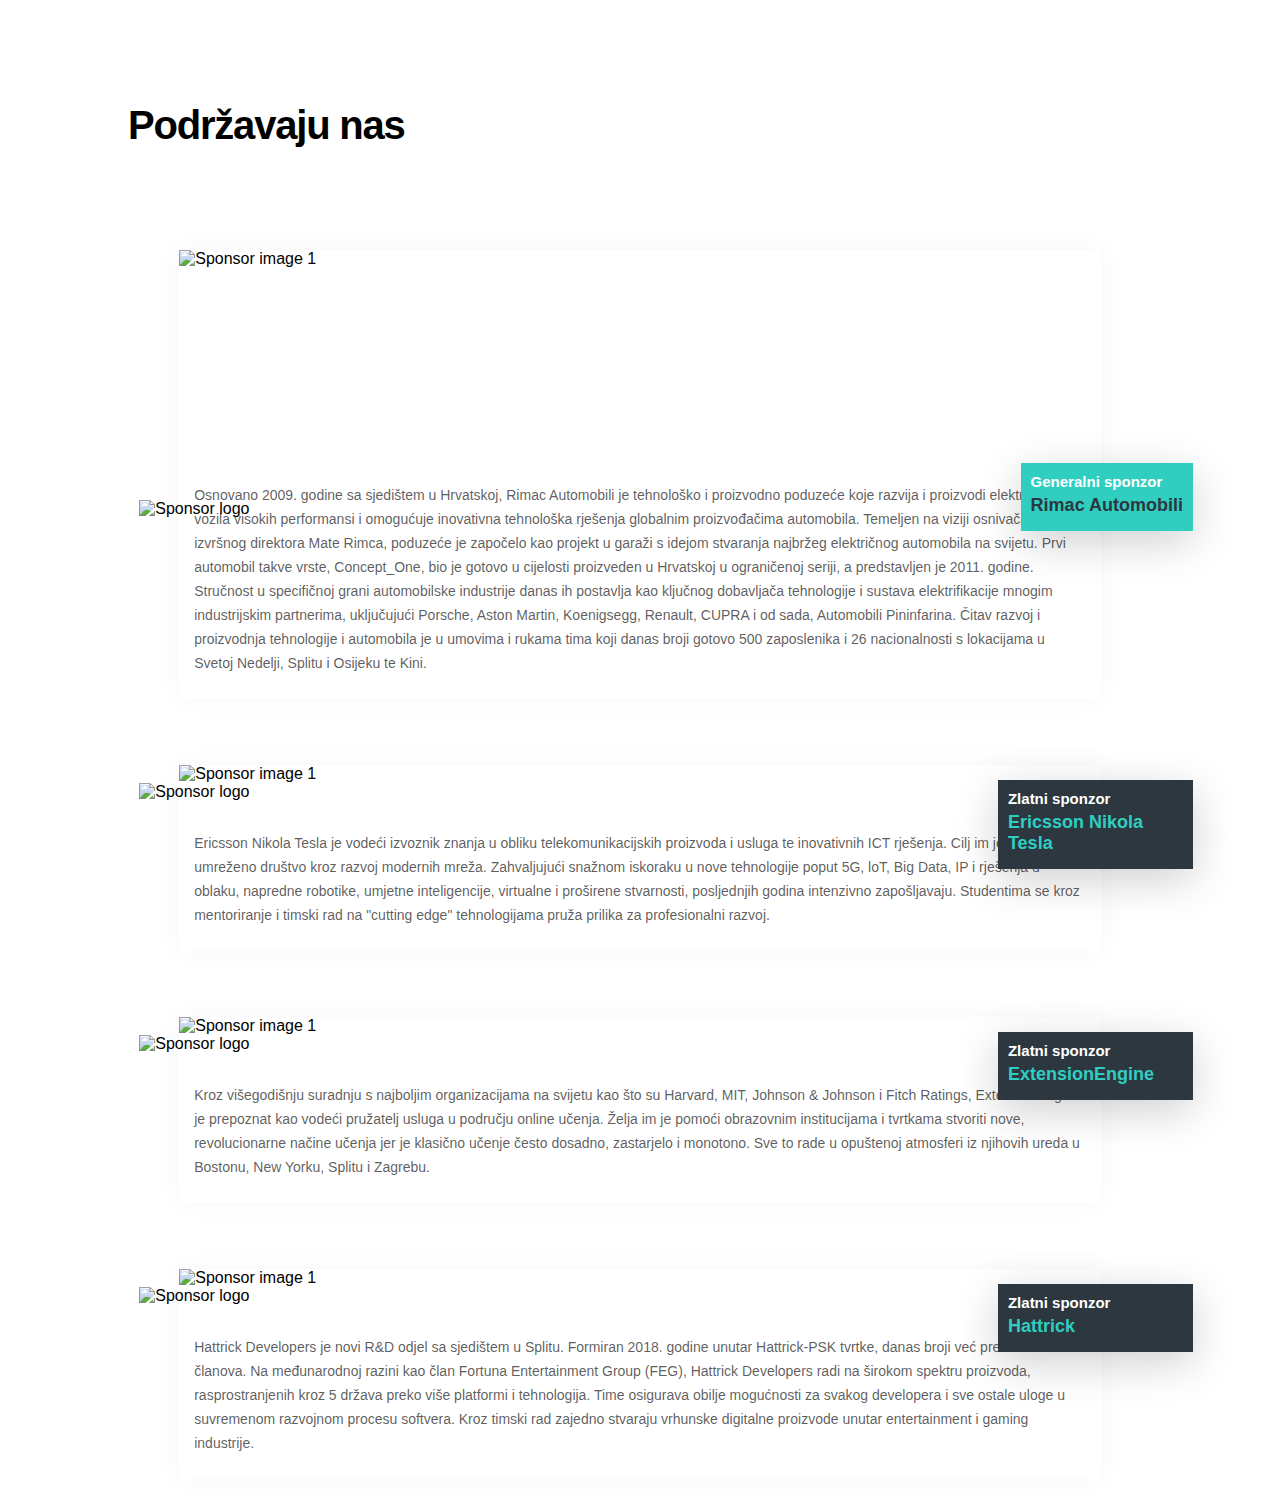
==== pages/supporting-us.html @ 713fecb8 "Sliced slider (translateX) and added sponsors." ====
<!DOCTYPE html>
<html lang="en">
  <head>
    <meta charset="UTF-8" />
    <meta name="viewport" content="width=device-width, initial-scale=1.0" />
    <link rel="stylesheet" href="../styles/supporting-us.css" />
  </head>
  <body class="supporting-us">
    <h1 class="supporting-us__title">Podržavaju nas</h1>
    <section class="sponsors">
      <figure class="sponsor--primary">
        <figcaption class="sponsor__caption">
          <div class="caption__slider">
            <img
              class="slider__slide slide--first"
              src="../assets/supporting-us/rimacautomobili-1.a6d41919.jpg"
              alt="Sponsor image 1"
            />
            <img
              class="slider__slide slide--second"
              src="../assets/supporting-us/rimacautomobili-2.66b3eac7.jpg"
              alt="Sponsor image 2"
            />
            <img
              class="slider__slide slide--third"
              src="../assets/supporting-us/rimacautomobili-3.d9107d12.jpg"
              alt="Sponsor image 3"
            />
            <img
              class="slider__slide slide--fourth"
              src="../assets/supporting-us/rimacautomobili-4.a58e0603.jpg"
              alt="Sponsor image 4"
            />
          </div>
          <div class="caption__heading--primary">
            <h4 class="heading__type">Generalni sponzor</h4>
            <h2 class="heading__name--primary">Rimac Automobili</h2>
          </div>
          <div class="slider__dots">
            <div class="slider__dot--active"></div>
            <div class="slider__dot"></div>
            <div class="slider__dot"></div>
            <div class="slider__dot"></div>
          </div>
        </figcaption>
        <div class="sponsor__details">
          <img
            class="details__logo--primary"
            src="../assets/supporting-us/rimacautomobili.8a30526d.png"
            alt="Sponsor logo"
          />
          <p class="details__description--primary">
            Osnovano 2009. godine sa sjedištem u Hrvatskoj, Rimac Automobili je
            tehnološko i proizvodno poduzeće koje razvija i proizvodi električna
            vozila visokih performansi i omogućuje inovativna tehnološka
            rješenja globalnim proizvođačima automobila. Temeljen na viziji
            osnivača i izvršnog direktora Mate Rimca, poduzeće je započelo kao
            projekt u garaži s idejom stvaranja najbržeg električnog automobila
            na svijetu. Prvi automobil takve vrste, Concept_One, bio je gotovo u
            cijelosti proizveden u Hrvatskoj u ograničenoj seriji, a
            predstavljen je 2011. godine. Stručnost u specifičnoj grani
            automobilske industrije danas ih postavlja kao ključnog dobavljača
            tehnologije i sustava elektrifikacije mnogim industrijskim
            partnerima, uključujući Porsche, Aston Martin, Koenigsegg, Renault,
            CUPRA i od sada, Automobili Pininfarina. Čitav razvoj i proizvodnja
            tehnologije i automobila je u umovima i rukama tima koji danas broji
            gotovo 500 zaposlenika i 26 nacionalnosti s lokacijama u Svetoj
            Nedelji, Splitu i Osijeku te Kini.
          </p>
        </div>
      </figure>
      <figure class="sponsor">
        <figcaption class="sponsor__caption">
          <img
            class="caption__image"
            src="../assets/supporting-us/rimacautomobili-1.a6d41919.jpg"
            alt="Sponsor image 1"
          />
          <div class="caption__heading">
            <h4 class="heading__type">Zlatni sponzor</h4>
            <h2 class="heading__name">Ericsson Nikola Tesla</h2>
          </div>
        </figcaption>
        <div class="sponsor__details">
          <img
            class="details__logo"
            src="../assets/supporting-us/ericssonnikolatesla.88b35f1b.png"
            alt="Sponsor logo"
          />
          <p class="details__description">
            Ericsson Nikola Tesla je vodeći izvoznik znanja u obliku
            telekomunikacijskih proizvoda i usluga te inovativnih ICT rješenja.
            Cilj im je oblikovati umreženo društvo kroz razvoj modernih mreža.
            Zahvaljujući snažnom iskoraku u nove tehnologije poput 5G, loT, Big
            Data, IP i rješenja u oblaku, napredne robotike, umjetne
            inteligencije, virtualne i proširene stvarnosti, posljednjih godina
            intenzivno zapošljavaju. Studentima se kroz mentoriranje i timski
            rad na "cutting edge" tehnologijama pruža prilika za profesionalni
            razvoj.
          </p>
        </div>
      </figure>
      <figure class="sponsor">
        <figcaption class="sponsor__caption">
          <img
            class="caption__image"
            src="../assets/supporting-us/rimacautomobili-1.a6d41919.jpg"
            alt="Sponsor image 1"
          />
          <div class="caption__heading">
            <h4 class="heading__type">Zlatni sponzor</h4>
            <h2 class="heading__name">ExtensionEngine</h2>
          </div>
        </figcaption>
        <div class="sponsor__details">
          <img
            class="details__logo"
            src="../assets/supporting-us/extensionengine.f26c13b9.png"
            alt="Sponsor logo"
          />
          <p class="details__description">
            Kroz višegodišnju suradnju s najboljim organizacijama na svijetu kao
            što su Harvard, MIT, Johnson & Johnson i Fitch Ratings,
            ExtensionEngine je prepoznat kao vodeći pružatelj usluga u području
            online učenja. Želja im je pomoći obrazovnim institucijama i
            tvrtkama stvoriti nove, revolucionarne načine učenja jer je klasično
            učenje često dosadno, zastarjelo i monotono. Sve to rade u opuštenoj
            atmosferi iz njihovih ureda u Bostonu, New Yorku, Splitu i Zagrebu.
          </p>
        </div>
      </figure>
      <figure class="sponsor">
        <figcaption class="sponsor__caption">
          <img
            class="caption__image"
            src="../assets/supporting-us/rimacautomobili-1.a6d41919.jpg"
            alt="Sponsor image 1"
          />
          <div class="caption__heading">
            <h4 class="heading__type">Zlatni sponzor</h4>
            <h2 class="heading__name">Hattrick</h2>
          </div>
        </figcaption>
        <div class="sponsor__details">
          <img
            class="details__logo"
            src="../assets/supporting-us/hattrick.4a4d3480.png"
            alt="Sponsor logo"
          />
          <p class="details__description">
            Hattrick Developers je novi R&D odjel sa sjedištem u Splitu.
            Formiran 2018. godine unutar Hattrick-PSK tvrtke, danas broji već
            preko 80 članova. Na međunarodnoj razini kao član Fortuna
            Entertainment Group (FEG), Hattrick Developers radi na širokom
            spektru proizvoda, rasprostranjenih kroz 5 država preko više
            platformi i tehnologija. Time osigurava obilje mogućnosti za svakog
            developera i sve ostale uloge u suvremenom razvojnom procesu
            softvera. Kroz timski rad zajedno stvaraju vrhunske digitalne
            proizvode unutar entertainment i gaming industrije.
          </p>
        </div>
      </figure>
    </section>
    <section class="silver-sponsors"></section>
    <section class="bronze-sponsors"></section>
    <section class="organization-partner"></section>
    <section class="prize-game-sponsors"></section>
    <section class="media-sponsors"></section>
    <section class="friends"></section>
  </body>
</html>
---- styles/supporting-us.css ----
body {
  margin: 0;
  font-family: Arial, Helvetica, sans-serif;
}

.supporting-us {
  max-width: 1140px;
  width: 80vw;
  margin-left: auto;
  margin-right: auto;
}

.supporting-us__title {
  margin: 100px 0 0;
  font-size: 40px;
  line-height: 50px;
  font-weight: 900;
  letter-spacing: -1.2px;
}

.sponsors {
  display: flex;
  flex-direction: column;
  align-items: center;
  justify-content: space-between;
}

.sponsor--primary {
  width: 90%;
  margin-top: 100px;
  box-shadow: 0 0 25px 0 rgb(0 0 0 / 4%);
}

.sponsor {
  width: 90%;
  margin-top: 50px;
  box-shadow: 0 0 25px 0 rgb(0 0 0 / 4%);
}

.sponsor__caption {
  position: relative;
  width: 100%;
}

.caption__slider {
  display: flex;
  overflow: hidden;
}

.slider__slide {
  min-width: 100%;
  height: 250px;
  animation: slider 5s ease-in-out infinite alternate;
}

.caption__image {
  min-width: 100%;
  height: 250px;
}

.caption__heading--primary {
  position: absolute;
  top: 85%;
  right: -10%;
  max-width: 175px;
  height: fit-content;
  padding: 5px 10px;
  background-color: #30cec1;
  box-shadow: 0 11px 44px 0 rgb(0 0 0 / 19%);
}

.caption__heading {
  position: absolute;
  top: 85%;
  right: -10%;
  max-width: 175px;
  width: 175px;
  height: fit-content;
  padding: 5px 10px;
  background-color: #2c373f;
  box-shadow: 0 11px 44px 0 rgb(0 0 0 / 19%);
}

.heading__type {
  color: #fff;
  font-size: 15px;
  font-weight: 800;
  margin-top: 5px;
  margin-bottom: 0;
}

.heading__name--primary {
  font-size: 18px;
  font-weight: 900;
  margin: 5px 0 10px;
  color: #2c373f;
}

.heading__name {
  font-size: 18px;
  font-weight: 900;
  margin: 5px 0 10px;
  color: #30cec1;
}

.slider__dots {
  display: none;
}

.slider__dot {
  margin: 0 10px;
  height: 5px;
  width: 30px;
  opacity: 0.4;
  background-color: #30cec1;
}

.details__logo--primary {
  width: 160px;
  margin-top: -15px;
  margin-left: -40px;
}

.details__logo {
  height: 50px;
  margin-top: -15px;
  margin-left: -40px;}

.details__description--primary {
  color: rgba(0, 0, 0, 0.65);
  font-size: 14px;
  line-height: 24px;
  padding: 0 15px 10px;
  margin-top: -35px;
}

.details__description {
  color: rgba(0, 0, 0, 0.65);
  font-size: 14px;
  line-height: 24px;
  padding: 0 15px 10px;
  margin-top: 30px;
}

@keyframes slider {
  from {
    transform: translateX(0);
  }
  14.3% {
    transform: translateX(0);
  }
  28.6% {
    transform: translateX(-100%);
  }
  42.9% {
    transform: translateX(-100%);
  }
  57.3% {
    transform: translateX(-200%);
  }
  71.6% {
    transform: translateX(-200%);
  }
  85.9% {
    transform: translateX(-300%);
  }
  to {
    transform: translateX(-300%);
  }
}
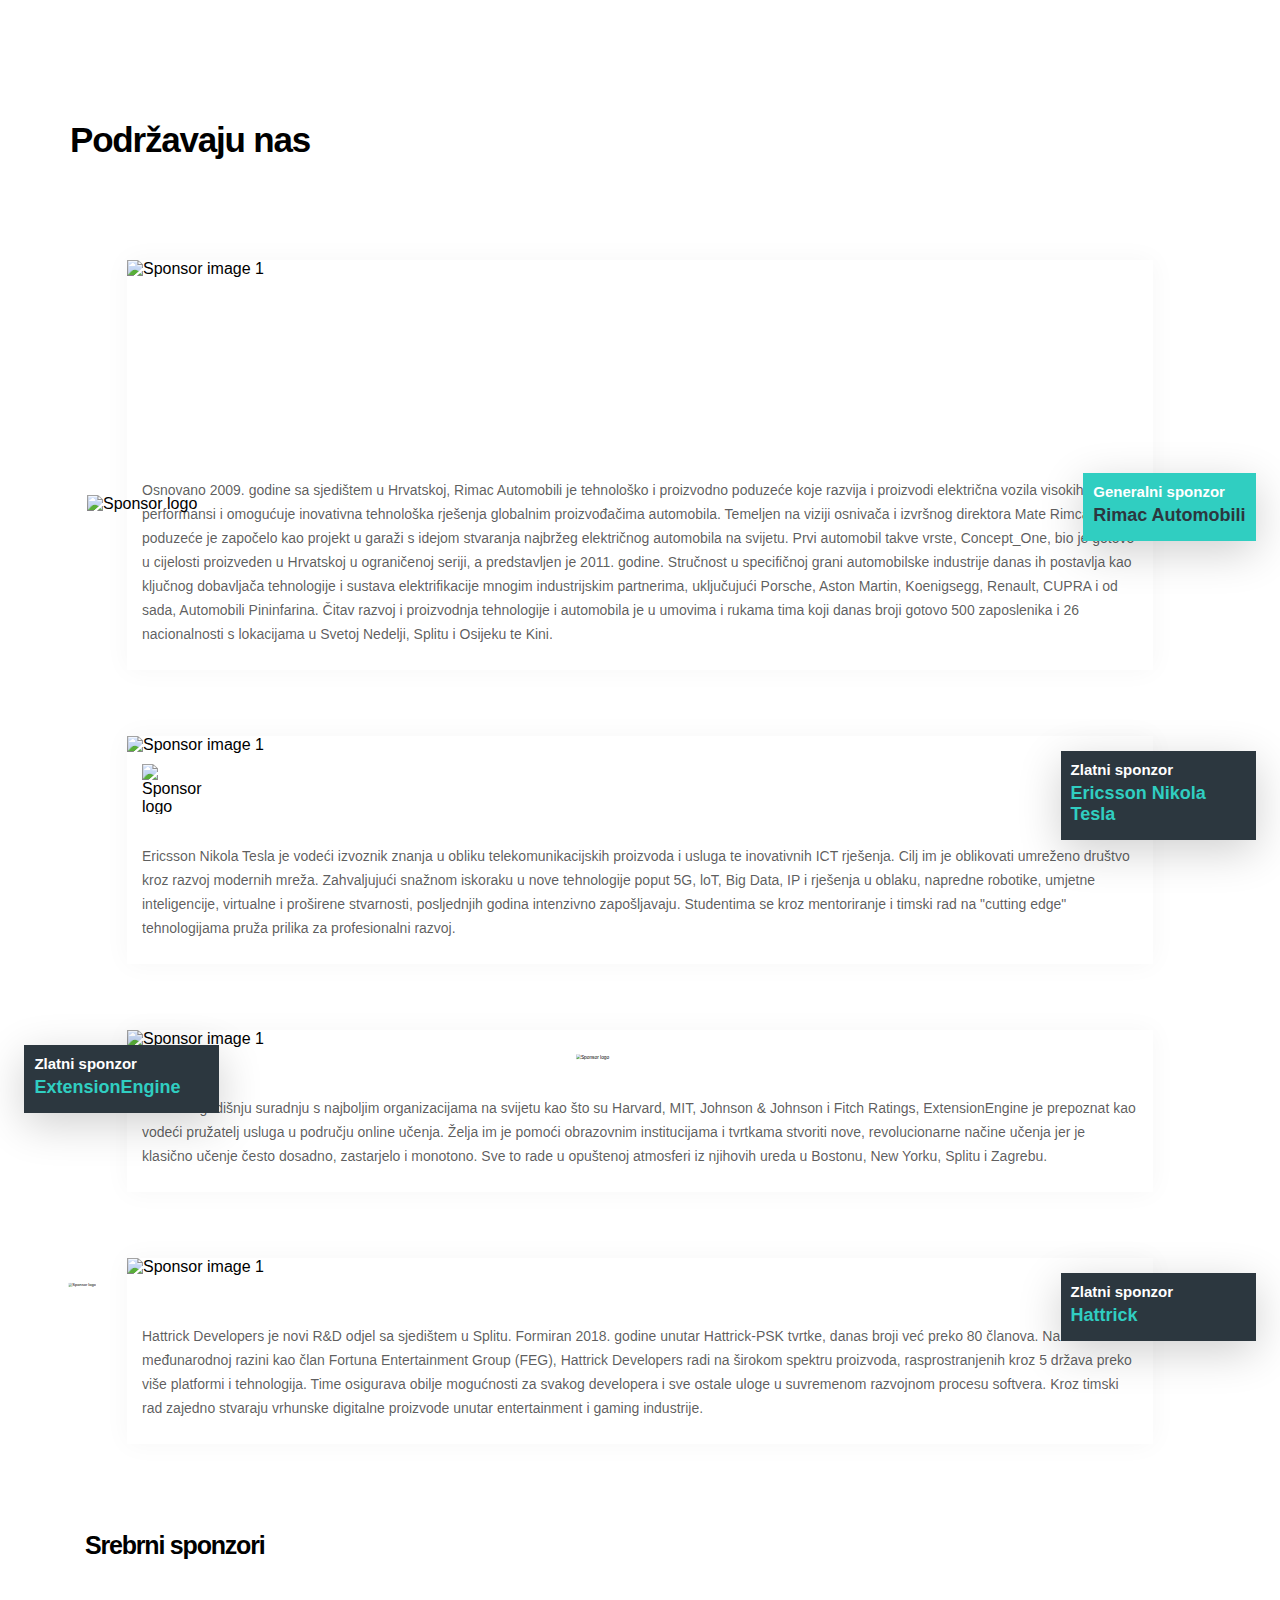
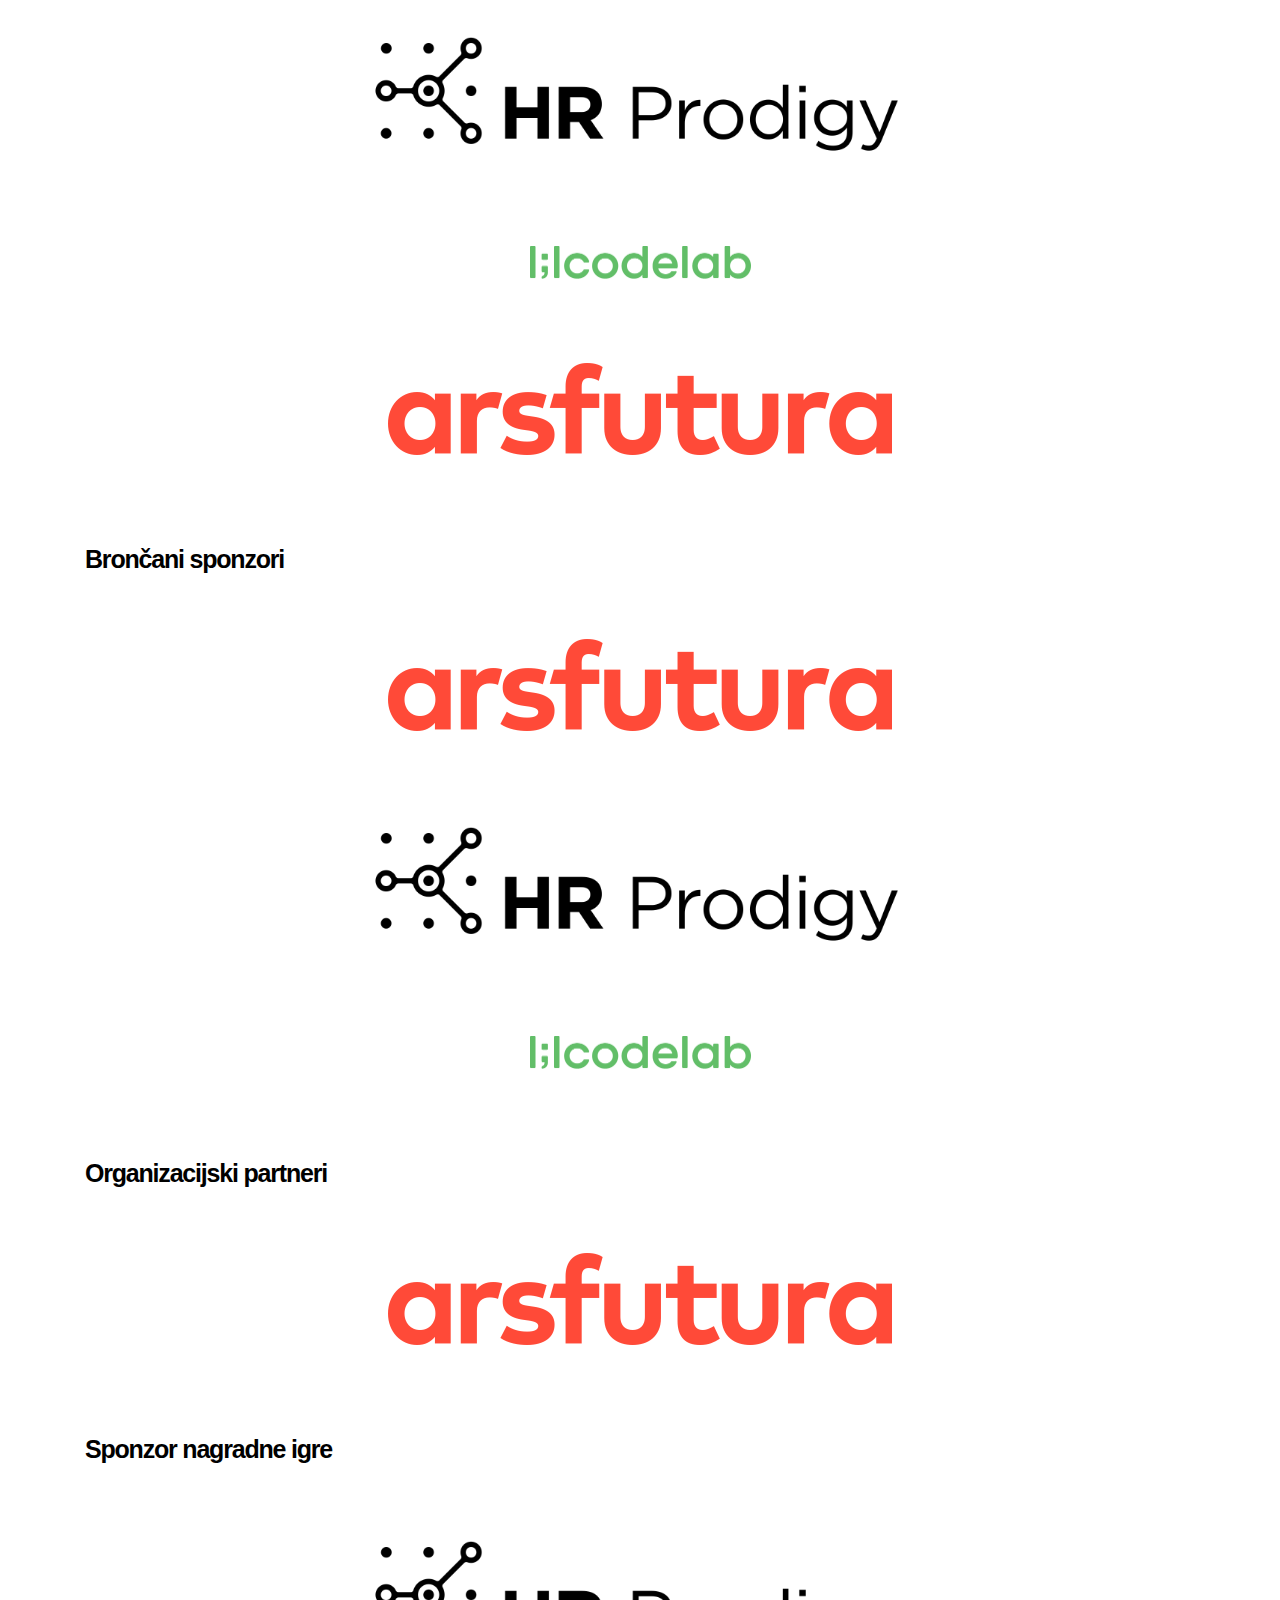
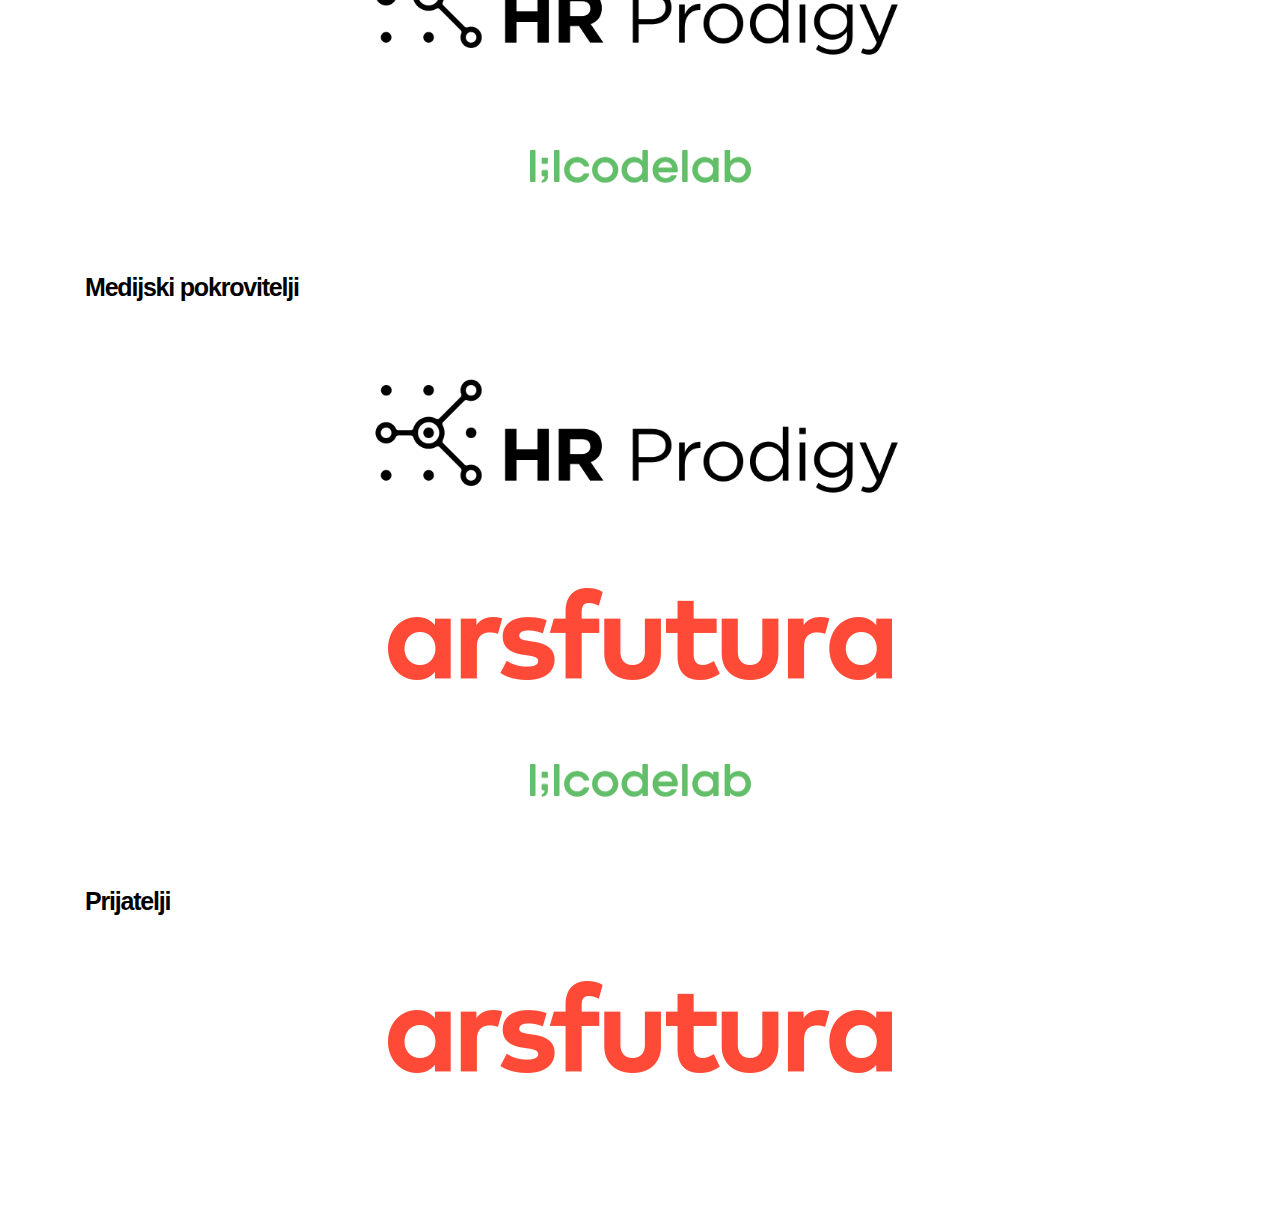
==== commit 8dad2c23: "Finished slice for mobile." ====
--- a/pages/supporting-us.html
+++ b/pages/supporting-us.html
@@ -45,7 +45,7 @@
         </figcaption>
         <div class="sponsor__details">
           <img
-            class="details__logo--primary"
+            class="details__logo--rimac"
             src="../assets/supporting-us/rimacautomobili.8a30526d.png"
             alt="Sponsor logo"
           />
@@ -83,7 +83,7 @@
         </figcaption>
         <div class="sponsor__details">
           <img
-            class="details__logo"
+            class="details__logo--ericsson"
             src="../assets/supporting-us/ericssonnikolatesla.88b35f1b.png"
             alt="Sponsor logo"
           />
@@ -107,14 +107,14 @@
             src="../assets/supporting-us/rimacautomobili-1.a6d41919.jpg"
             alt="Sponsor image 1"
           />
-          <div class="caption__heading">
+          <div class="caption__heading--inversed">
             <h4 class="heading__type">Zlatni sponzor</h4>
             <h2 class="heading__name">ExtensionEngine</h2>
           </div>
         </figcaption>
         <div class="sponsor__details">
           <img
-            class="details__logo"
+            class="details__logo--extension-engine"
             src="../assets/supporting-us/extensionengine.f26c13b9.png"
             alt="Sponsor logo"
           />
@@ -143,7 +143,7 @@
         </figcaption>
         <div class="sponsor__details">
           <img
-            class="details__logo"
+            class="details__logo--hattrick"
             src="../assets/supporting-us/hattrick.4a4d3480.png"
             alt="Sponsor logo"
           />
@@ -161,11 +161,103 @@
         </div>
       </figure>
     </section>
-    <section class="silver-sponsors"></section>
-    <section class="bronze-sponsors"></section>
-    <section class="organization-partner"></section>
-    <section class="prize-game-sponsors"></section>
-    <section class="media-sponsors"></section>
-    <section class="friends"></section>
+    <section class="other-sponsors">
+      <div class="other-sponsors__category">
+        <h2 class="category__title">Srebrni sponzori</h2>
+        <a class="category__sponsor" href=""
+          ><img
+            class="sponsor__logo"
+            src="../assets/supporting-us/hrprodigy.5a55d915.png"
+            alt="Other sponsor logo"
+        /></a>
+        <a class="category__sponsor" href=""
+          ><img
+            class="sponsor__logo"
+            src="../assets/supporting-us/lilcodelab.142b2377.png"
+            alt="Other sponsor logo"
+        /></a>
+        <a class="category__sponsor" href=""
+          ><img
+            class="sponsor__logo"
+            src="../assets/supporting-us/arsfutura.58686f46.png"
+            alt="Other sponsor logo"
+        /></a>
+      </div>
+      <div class="other-sponsors__category">
+        <h2 class="category__title">Brončani sponzori</h2>
+        <a class="category__sponsor" href=""
+          ><img
+            class="sponsor__logo"
+            src="../assets/supporting-us/arsfutura.58686f46.png"
+            alt="Other sponsor logo"
+        /></a>
+        <a class="category__sponsor" href=""
+          ><img
+            class="sponsor__logo"
+            src="../assets/supporting-us/hrprodigy.5a55d915.png"
+            alt="Other sponsor logo"
+        /></a>
+        <a class="category__sponsor" href=""
+          ><img
+            class="sponsor__logo"
+            src="../assets/supporting-us/lilcodelab.142b2377.png"
+            alt="Other sponsor logo"
+        /></a>
+      </div>
+      <div class="other-sponsors__category">
+        <h2 class="category__title">Organizacijski partneri</h2>
+        <a class="category__sponsor" href=""
+          ><img
+            class="sponsor__logo"
+            src="../assets/supporting-us/arsfutura.58686f46.png"
+            alt="Other sponsor logo"
+        /></a>
+      </div>
+      <div class="other-sponsors__category">
+        <h2 class="category__title">Sponzor nagradne igre</h2>
+        <a class="category__sponsor" href=""
+          ><img
+            class="sponsor__logo"
+            src="../assets/supporting-us/hrprodigy.5a55d915.png"
+            alt="Other sponsor logo"
+        /></a>
+        <a class="category__sponsor" href=""
+          ><img
+            class="sponsor__logo"
+            src="../assets/supporting-us/lilcodelab.142b2377.png"
+            alt="Other sponsor logo"
+        /></a>
+      </div>
+      <div class="other-sponsors__category">
+        <h2 class="category__title">Medijski pokrovitelji</h2>
+        <a class="category__sponsor" href=""
+          ><img
+            class="sponsor__logo"
+            src="../assets/supporting-us/hrprodigy.5a55d915.png"
+            alt="Other sponsor logo"
+        /></a>
+        <a class="category__sponsor" href=""
+          ><img
+            class="sponsor__logo"
+            src="../assets/supporting-us/arsfutura.58686f46.png"
+            alt="Other sponsor logo"
+        /></a>
+        <a class="category__sponsor" href=""
+          ><img
+            class="sponsor__logo"
+            src="../assets/supporting-us/lilcodelab.142b2377.png"
+            alt="Other sponsor logo"
+        /></a>
+      </div>
+      <div class="other-sponsors__category">
+        <h2 class="category__title">Prijatelji</h2>
+        <a class="category__sponsor" href=""
+          ><img
+            class="sponsor__logo"
+            src="../assets/supporting-us/arsfutura.58686f46.png"
+            alt="Other sponsor logo"
+        /></a>
+      </div>
+    </section>
   </body>
 </html>
--- a/styles/supporting-us.css
+++ b/styles/supporting-us.css
@@ -5,15 +5,14 @@
 
 .supporting-us {
   max-width: 1140px;
-  width: 80vw;
-  margin-left: auto;
-  margin-right: auto;
+  width: 90vw;
+  margin: 120px auto;
 }
 
 .supporting-us__title {
-  margin: 100px 0 0;
-  font-size: 40px;
-  line-height: 50px;
+  margin-bottom: 0;
+  font-size: 35px;
+  line-height: 40px;
   font-weight: 900;
   letter-spacing: -1.2px;
 }
@@ -37,6 +36,11 @@
   box-shadow: 0 0 25px 0 rgb(0 0 0 / 4%);
 }
 
+.sponsor__details {
+  display: flex;
+  flex-direction: column;
+}
+
 .sponsor__caption {
   position: relative;
   width: 100%;
@@ -54,6 +58,7 @@
 }
 
 .caption__image {
+  width: 100%;
   min-width: 100%;
   height: 250px;
 }
@@ -81,6 +86,18 @@
   box-shadow: 0 11px 44px 0 rgb(0 0 0 / 19%);
 }
 
+.caption__heading--inversed {
+  position: absolute;
+  top: 85%;
+  left: -10%;
+  max-width: 175px;
+  width: 175px;
+  height: fit-content;
+  padding: 5px 10px;
+  background-color: #2c373f;
+  box-shadow: 0 11px 44px 0 rgb(0 0 0 / 19%);
+}
+
 .heading__type {
   color: #fff;
   font-size: 15px;
@@ -115,16 +132,38 @@
   background-color: #30cec1;
 }
 
-.details__logo--primary {
+.details__logo--rimac {
   width: 160px;
   margin-top: -15px;
   margin-left: -40px;
 }
 
+.details__logo--ericsson {
+  width: 60px;
+  height: 50px;
+  align-self: flex-start;
+  margin-top: 10px;
+  margin-left: 15px;
+}
+
+.details__logo--extension-engine {
+  width: 100%;
+  transform: scale(0.3);
+  align-self: flex-end;
+  margin-right: -90px;
+}
+
+.details__logo--hattrick {
+  transform: scale(0.25);
+  margin-left: -100px;
+  align-self: flex-start;
+}
+
 .details__logo {
   height: 50px;
   margin-top: -15px;
-  margin-left: -40px;}
+  margin-left: -40px;
+}
 
 .details__description--primary {
   color: rgba(0, 0, 0, 0.65);
@@ -142,6 +181,34 @@
   margin-top: 30px;
 }
 
+.other-sponsors__category {
+  margin-top: 50px;
+  display: flex;
+  flex-direction: column;
+  align-items: center;
+}
+
+.category__title {
+  align-self: flex-start;
+  margin-bottom: 0;
+  margin-left: 15px;
+  font-size: 25px;
+  font-weight: 800;
+  letter-spacing: -1.2px;
+}
+
+.category__sponsor {
+  flex-basis: 50%;
+  height: 100px;
+  margin: 50px auto 0;
+}
+
+.sponsor__logo {
+  max-width: 50%;
+  margin: 15px 0;
+  padding: 0 25%;
+}
+
 @keyframes slider {
   from {
     transform: translateX(0);
